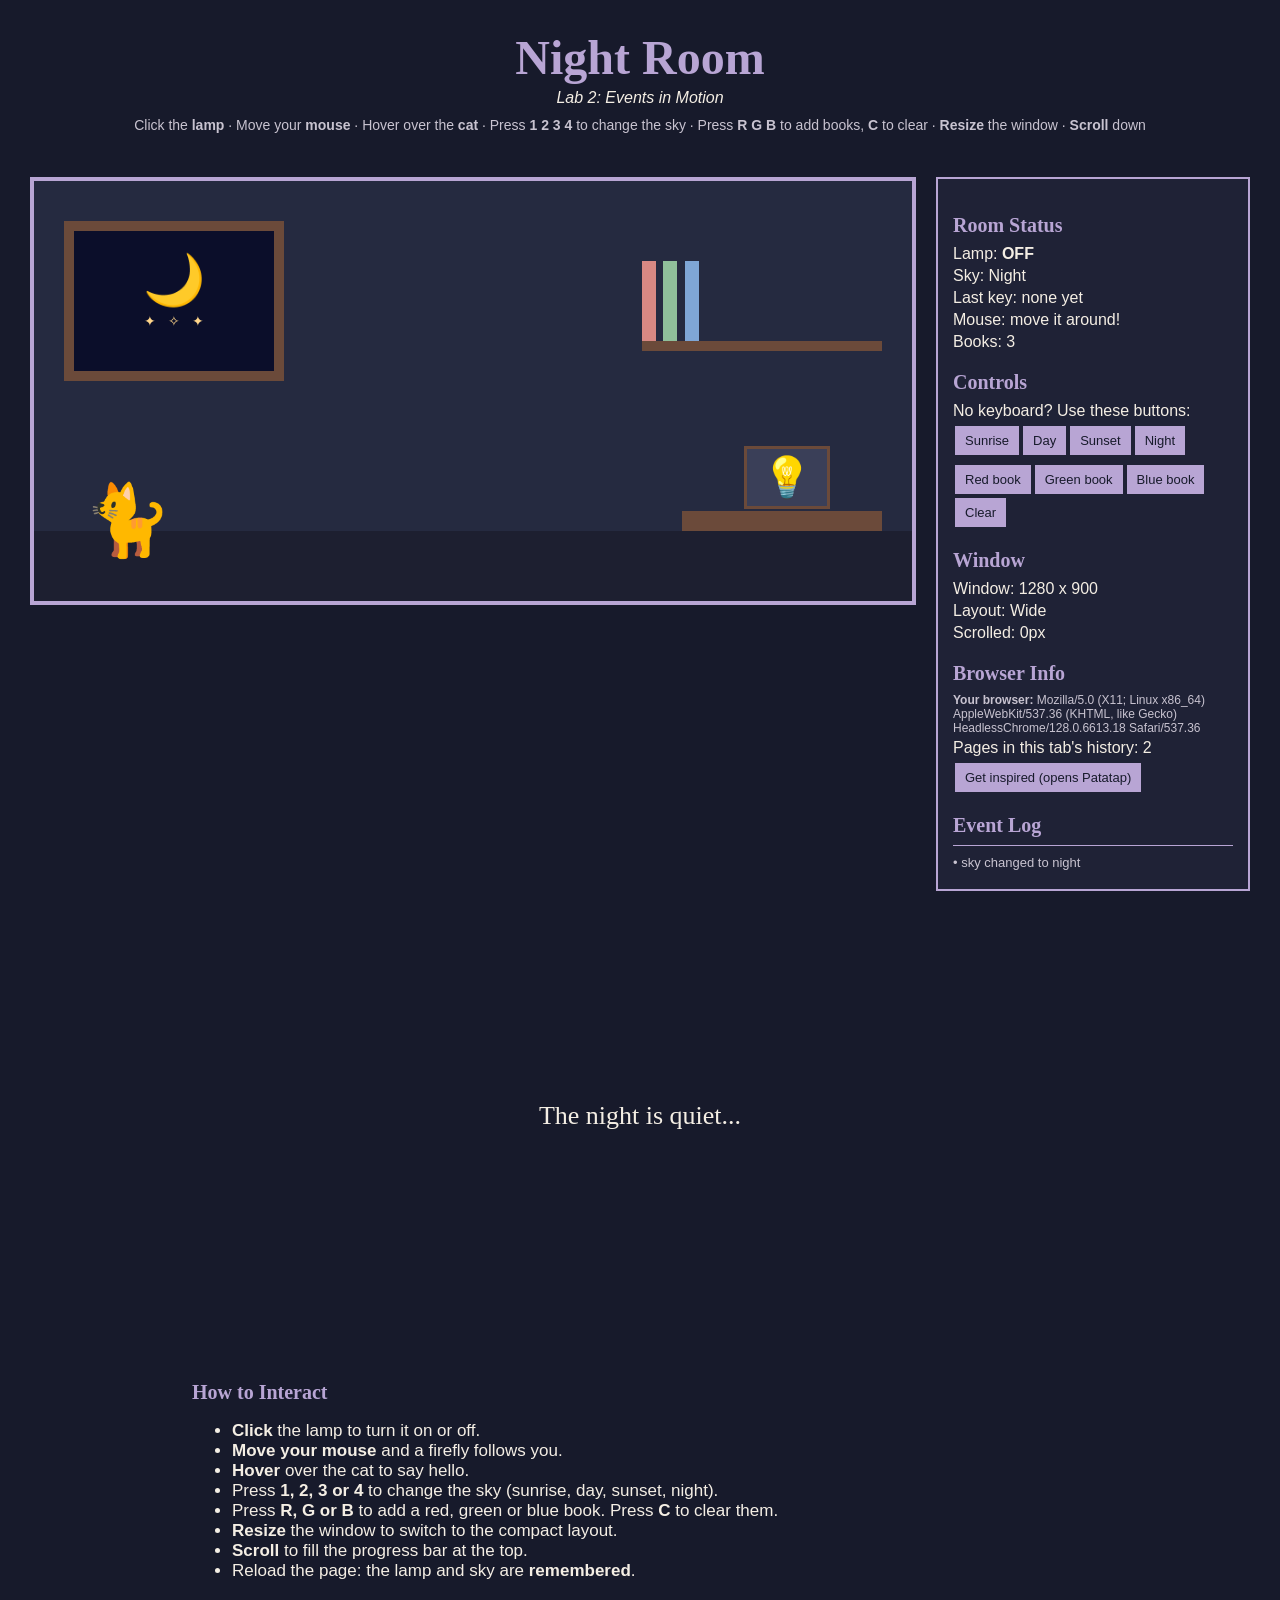
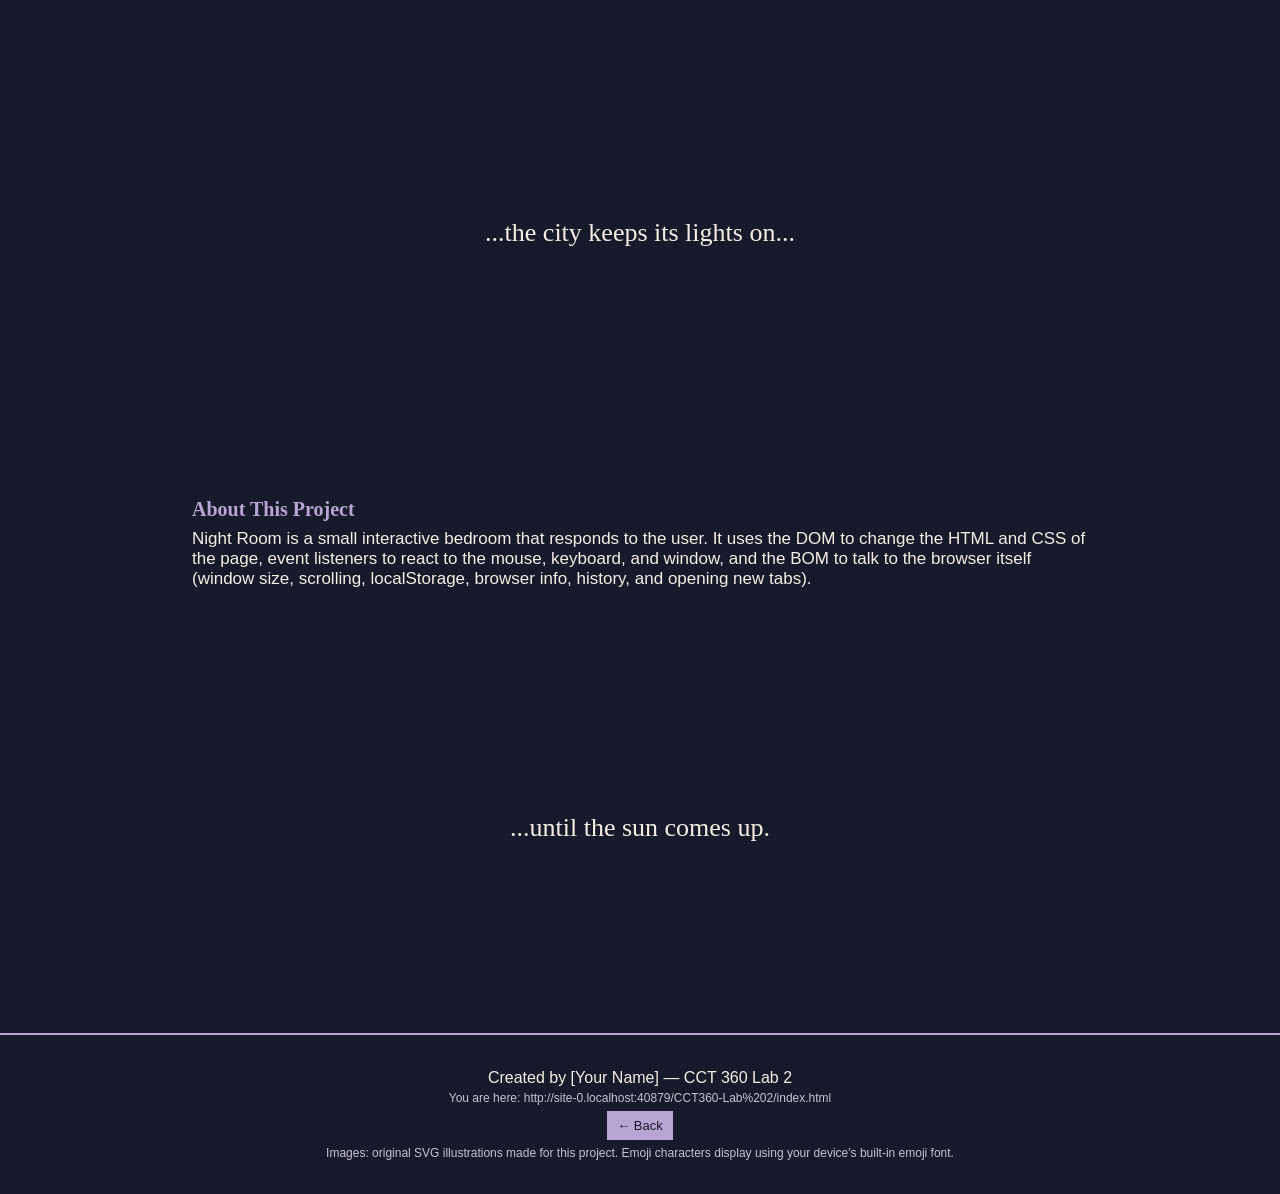
==== CCT360-Lab 2/index.html @ c2b2cab2 "Add files via upload" ====
<!DOCTYPE html>
<html lang="en" dir="ltr">
<head>
  <meta charset="utf-8">
  <meta name="viewport" content="width=device-width, initial-scale=1">
  <title>Lab 2: Night Room</title>
  <!-- External stylesheet (the recommended way from Class 2) -->
  <link rel="stylesheet" type="text/css" href="css/styles.css">
</head>
<body>

  <!-- ===== HEADER ===== -->
  <div id="header">
    <h1>Night Room</h1>
    <p><em>Lab 2: Events in Motion</em></p>
    <p class="instructions">
      Click the <strong>lamp</strong> &middot; Move your <strong>mouse</strong> &middot;
      Hover over the <strong>cat</strong> &middot; Press <strong>1 2 3 4</strong> to change the sky &middot;
      Press <strong>R G B</strong> to add books, <strong>C</strong> to clear &middot;
      <strong>Resize</strong> the window &middot; <strong>Scroll</strong> down
    </p>
  </div>

  <!-- ===== MAIN AREA (flexbox: room + side panel) ===== -->
  <div id="main">

    <!-- The room scene: position relative, so the objects inside can use position absolute -->
    <div id="room">

      <!-- Window with the sky -->
      <div id="skyWindow">
        <span id="skyIcon">🌙</span>
        <p id="stars">✦ &nbsp; ✧ &nbsp; ✦</p>
      </div>

      <!-- Bookshelf (books are added here with JavaScript) -->
      <div id="shelf">
        <div class="book red"></div>
        <div class="book green"></div>
        <div class="book blue"></div>
      </div>

      <!-- Floor -->
      <div id="floor"></div>

      <!-- Desk with the lamp on top -->
      <div id="desk"></div>
      <button id="lamp" title="Click to turn the lamp on or off">💡</button>

      <!-- Cat -->
      <div id="cat">🐈</div>
      <p id="catSays"></p>

    </div>

    <!-- Side panel with live information -->
    <div id="panel">
      <h2>Room Status</h2>
      <p id="lampStatus">Lamp: <strong>OFF</strong></p>
      <p id="skyStatus">Sky: Night</p>
      <p id="lastKey">Last key: none yet</p>
      <p id="mousePos">Mouse: move it around!</p>
      <p id="shelfMessage">Books: 3</p>

      <h2>Controls</h2>
      <p>No keyboard? Use these buttons:</p>
      <!-- These buttons use inline onclick (the first method we learned in Class 3) -->
      <div class="buttonRow">
        <button onclick="setSky('sunrise')">Sunrise</button>
        <button onclick="setSky('day')">Day</button>
        <button onclick="setSky('sunset')">Sunset</button>
        <button onclick="setSky('night')">Night</button>
      </div>
      <div class="buttonRow">
        <button onclick="addBook('red')">Red book</button>
        <button onclick="addBook('green')">Green book</button>
        <button onclick="addBook('blue')">Blue book</button>
        <button onclick="clearBooks()">Clear</button>
      </div>

      <h2>Window</h2>
      <p id="windowSize">Window:</p>
      <p id="layoutStatus">Layout:</p>
      <p id="scrollStatus">Scrolled: 0px</p>

      <h2>Browser Info</h2>
      <p class="small" id="browserInfo"></p>
      <p id="historyInfo"></p>
      <button id="inspireButton">Get inspired (opens Patatap)</button>

      <h2>Event Log</h2>
      <div id="eventLog"></div>
    </div>

  </div>

  <!-- ===== PARALLAX SECTION (CSS parallax from Class 2) ===== -->
  <div class="parallax" id="p1">
    <div class="caption"><span>The night is quiet...</span></div>
  </div>

  <div class="textSection">
    <h2>How to Interact</h2>
    <ul>
      <li><strong>Click</strong> the lamp to turn it on or off.</li>
      <li><strong>Move your mouse</strong> and a firefly follows you.</li>
      <li><strong>Hover</strong> over the cat to say hello.</li>
      <li>Press <strong>1, 2, 3 or 4</strong> to change the sky (sunrise, day, sunset, night).</li>
      <li>Press <strong>R, G or B</strong> to add a red, green or blue book. Press <strong>C</strong> to clear them.</li>
      <li><strong>Resize</strong> the window to switch to the compact layout.</li>
      <li><strong>Scroll</strong> to fill the progress bar at the top.</li>
      <li>Reload the page: the lamp and sky are <strong>remembered</strong>.</li>
    </ul>
  </div>

  <div class="parallax" id="p2">
    <div class="caption"><span>...the city keeps its lights on...</span></div>
  </div>

  <div class="textSection">
    <h2>About This Project</h2>
    <p>
      Night Room is a small interactive bedroom that responds to the user.
      It uses the DOM to change the HTML and CSS of the page, event listeners to react to the
      mouse, keyboard, and window, and the BOM to talk to the browser itself
      (window size, scrolling, localStorage, browser info, history, and opening new tabs).
    </p>
  </div>

  <div class="parallax" id="p3">
    <div class="caption"><span>...until the sun comes up.</span></div>
  </div>

  <!-- ===== FOOTER ===== -->
  <div id="footer">
    <p>Created by [Your Name] &mdash; CCT 360 Lab 2</p>
    <p class="small">You are here: <span id="locationText"></span></p>
    <button id="backButton">&larr; Back</button>
    <p class="small">Images: original SVG illustrations made for this project. Emoji characters display using your device's built-in emoji font.</p>
  </div>

  <!-- Placed at the end so they show on top of everything else -->
  <div id="progressBar"></div>
  <div id="firefly">✨</div>

  <!-- External JavaScript file (the preferred method from Class 3) -->
  <script src="js/script.js"></script>
</body>
</html>
---- CCT360-Lab 2/css/styles.css ----
/*
  Lab 2: Events in Motion - Night Room
  Colour palette (RGB / hex colours for screens):
    #171a2b  midnight ink   (page background)
    #252a40  soft ink       (room wall)
    #514653  lit room       (wall when the lamp is on)
    #f4eee4  paper          (main text)
    #b8a5d4  lavender       (accents and borders)
    #ffd58a  lamp gold      (lamp glow, progress bar)
    #6b4a3a  wood           (desk, shelf, window frame)
  Fonts: Georgia (serif) for headings, Trebuchet MS (sans-serif) for body text.
*/

/* ===== PAGE ===== */
body {
  margin: 0;
  background-color: #171a2b;
  color: #f4eee4;
  font-family: "Trebuchet MS", Arial, sans-serif;
  font-size: 16px;
}

h1,
h2 {
  font-family: Georgia, "Times New Roman", serif;
  color: #b8a5d4;
}

h1 {
  font-size: 48px;
  margin: 0;
}

h2 {
  font-size: 20px;
  margin-top: 20px;
  margin-bottom: 8px;
}

p {
  margin-top: 4px;
  margin-bottom: 4px;
}

/* class selector: reused for small text in several places */
.small {
  font-size: 12px;
  color: #c8c3d0;
}

/* ===== HEADER ===== */
#header {
  text-align: center;
  padding: 30px 20px 10px 20px;
}

.instructions {
  font-size: 14px;
  color: #c8c3d0;
  margin-top: 10px;
}

/* ===== MAIN AREA (Flexbox) ===== */
#main {
  display: flex;
  flex-direction: row;
  justify-content: center;
  align-items: flex-start;
  padding: 20px;
}

/* ===== ROOM SCENE ===== */
/* position: relative lets the objects inside use position: absolute */
#room {
  position: relative;
  flex-grow: 1;
  height: 420px;
  margin: 10px;
  border: 4px solid #b8a5d4;
  background-color: #252a40;
}

/* Window with the sky */
#skyWindow {
  position: absolute;
  top: 40px;
  left: 30px;
  width: 200px;
  height: 140px;
  background-color: #0b0e2a;
  border: 10px solid #6b4a3a;
  text-align: center;
}

#skyIcon {
  font-size: 50px;
  display: block;
  margin-top: 20px;
}

#stars {
  color: #ffd58a;
  font-size: 14px;
}

/* Bookshelf */
#shelf {
  position: absolute;
  top: 70px;
  right: 30px;
  width: 240px;
  height: 90px;
  border-bottom: 10px solid #6b4a3a;
}

/* Every book shares the .book class (class = barcode) */
.book {
  display: inline-block;
  width: 14px;
  height: 80px;
  margin-top: 10px;
  margin-right: 3px;
}

.red {
  background-color: #d88883;
}

.green {
  background-color: #8fbf9a;
}

.blue {
  background-color: #7fa6d6;
}

/* Floor */
#floor {
  position: absolute;
  bottom: 0px;
  left: 0px;
  width: 100%;
  height: 70px;
  background-color: #1d1f30;
}

/* Desk */
#desk {
  position: absolute;
  bottom: 70px;
  right: 30px;
  width: 200px;
  height: 20px;
  background-color: #6b4a3a;
}

/* Lamp (a button, so it can be clicked or used with Tab + Enter) */
#lamp {
  position: absolute;
  bottom: 90px;
  right: 80px;
  font-size: 40px;
  padding: 5px 15px;
  background-color: #3a3f58;
  border: 3px solid #6b4a3a;
}

/* Cat */
#cat {
  position: absolute;
  bottom: 40px;
  left: 50px;
  font-size: 70px;
}

#catSays {
  position: absolute;
  bottom: 135px;
  left: 60px;
  font-family: Georgia, "Times New Roman", serif;
  font-size: 18px;
  color: #ffd58a;
}

/* ===== SIDE PANEL ===== */
#panel {
  width: 280px;
  margin: 10px;
  padding: 15px;
  border: 2px solid #b8a5d4;
  background-color: #1f2236;
}

/* Flexbox row of buttons that wraps onto a new line when out of space */
.buttonRow {
  display: flex;
  flex-direction: row;
  flex-wrap: wrap;
  margin-bottom: 6px;
}

button {
  font-family: "Trebuchet MS", Arial, sans-serif;
  font-size: 13px;
  color: #171a2b;
  background-color: #b8a5d4;
  border: 2px solid #b8a5d4;
  padding: 5px 8px;
  margin: 2px;
}

#eventLog {
  font-size: 13px;
  color: #c8c3d0;
  border-top: 1px solid #b8a5d4;
  padding-top: 5px;
}

/* ===== PARALLAX (Class 2) ===== */
.parallax {
  position: relative;
  height: 400px;
  background-position: center;
  background-repeat: no-repeat;
  background-size: cover;
  background-attachment: fixed;
}

/* the "../" goes up out of the css folder to find the images folder */
#p1 {
  background-image: url("../images/night-sky.svg");
}

#p2 {
  background-image: url("../images/city.svg");
}

#p3 {
  background-image: url("../images/sunrise.svg");
}

/* caption is absolute inside the relative parallax div */
.caption {
  position: absolute;
  top: 45%;
  left: 0px;
  width: 100%;
  text-align: center;
}

.caption span {
  background-color: #171a2b;
  color: #f4eee4;
  font-family: Georgia, "Times New Roman", serif;
  font-size: 26px;
  padding: 15px 25px;
}

.textSection {
  padding: 40px 15%;
  font-size: 17px;
}

/* ===== FOOTER ===== */
#footer {
  text-align: center;
  padding: 30px 20px;
  border-top: 2px solid #b8a5d4;
}

/* ===== FIXED ELEMENTS ===== */
/* position: fixed keeps these in place even when the page scrolls */
#progressBar {
  position: fixed;
  top: 0px;
  left: 0px;
  width: 0%;
  height: 6px;
  background-color: #ffd58a;
}

#firefly {
  position: fixed;
  top: -50px;
  left: -50px;
  font-size: 22px;
}
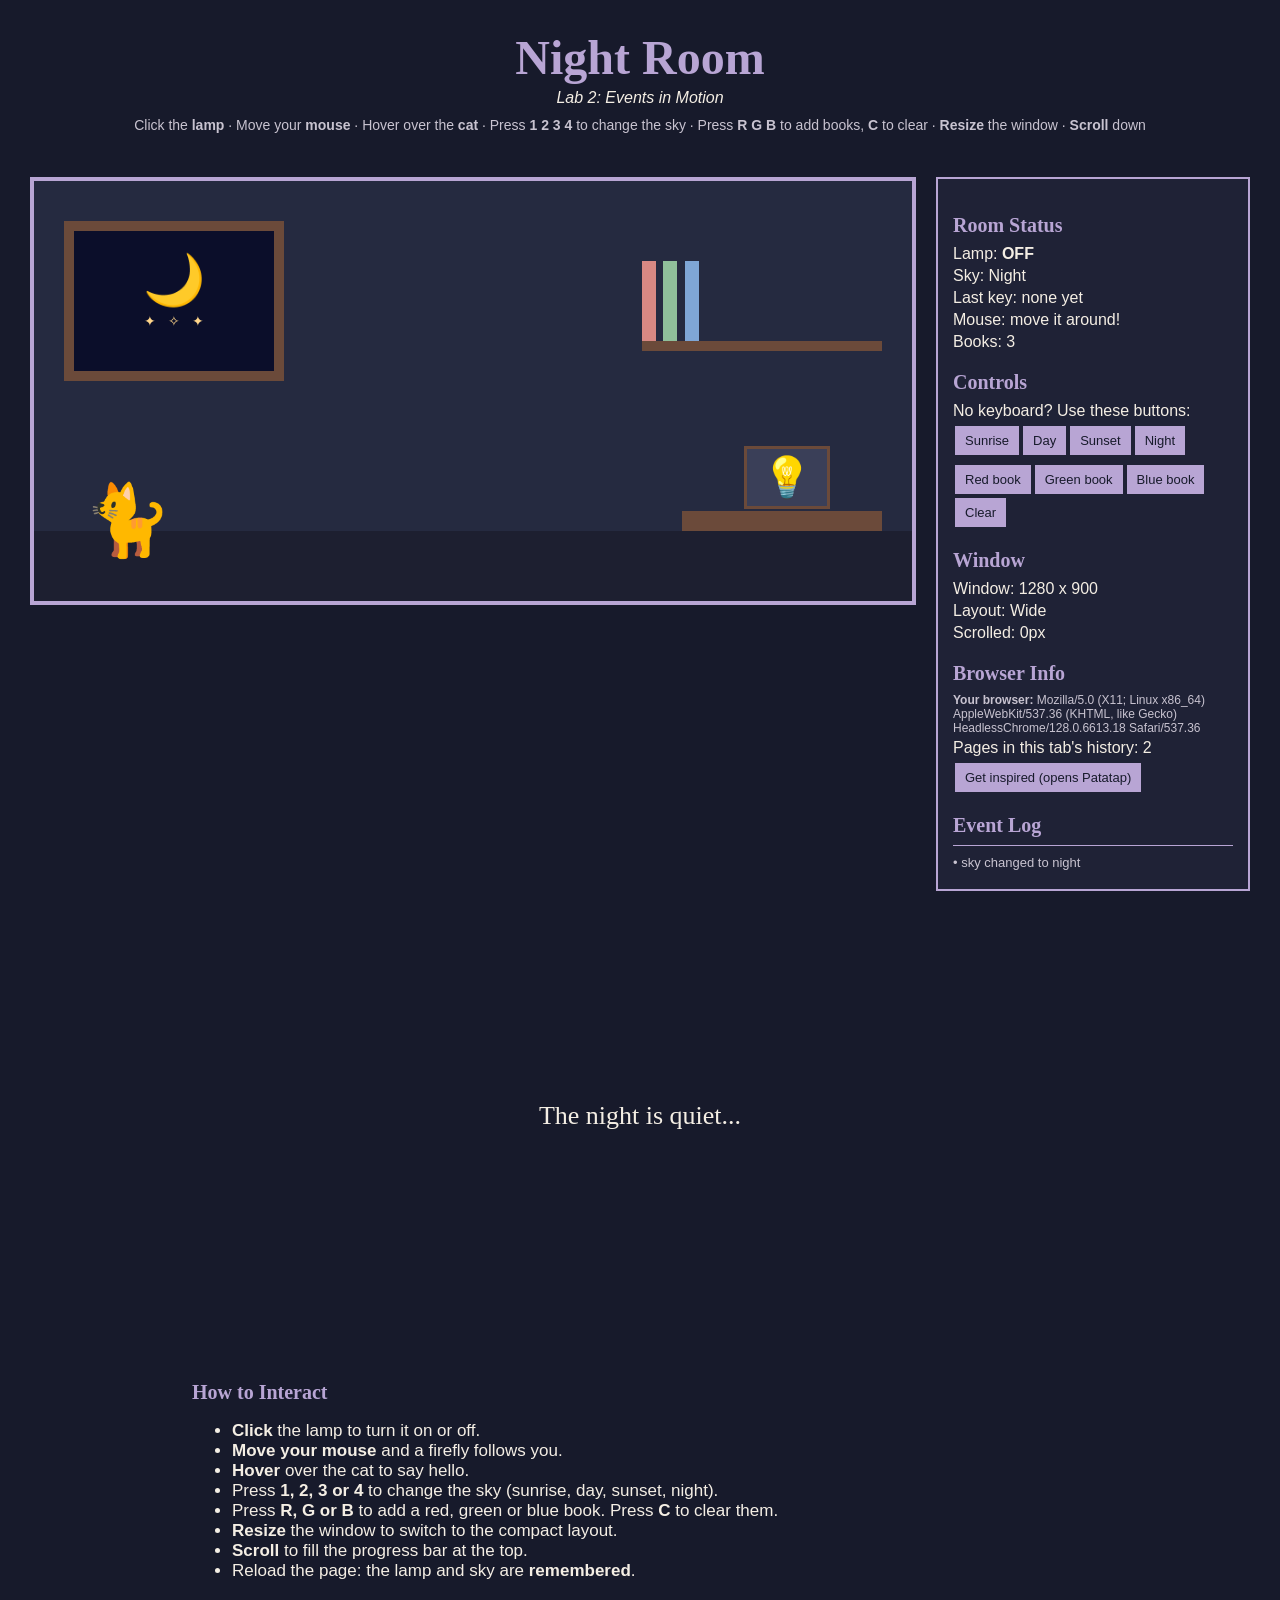
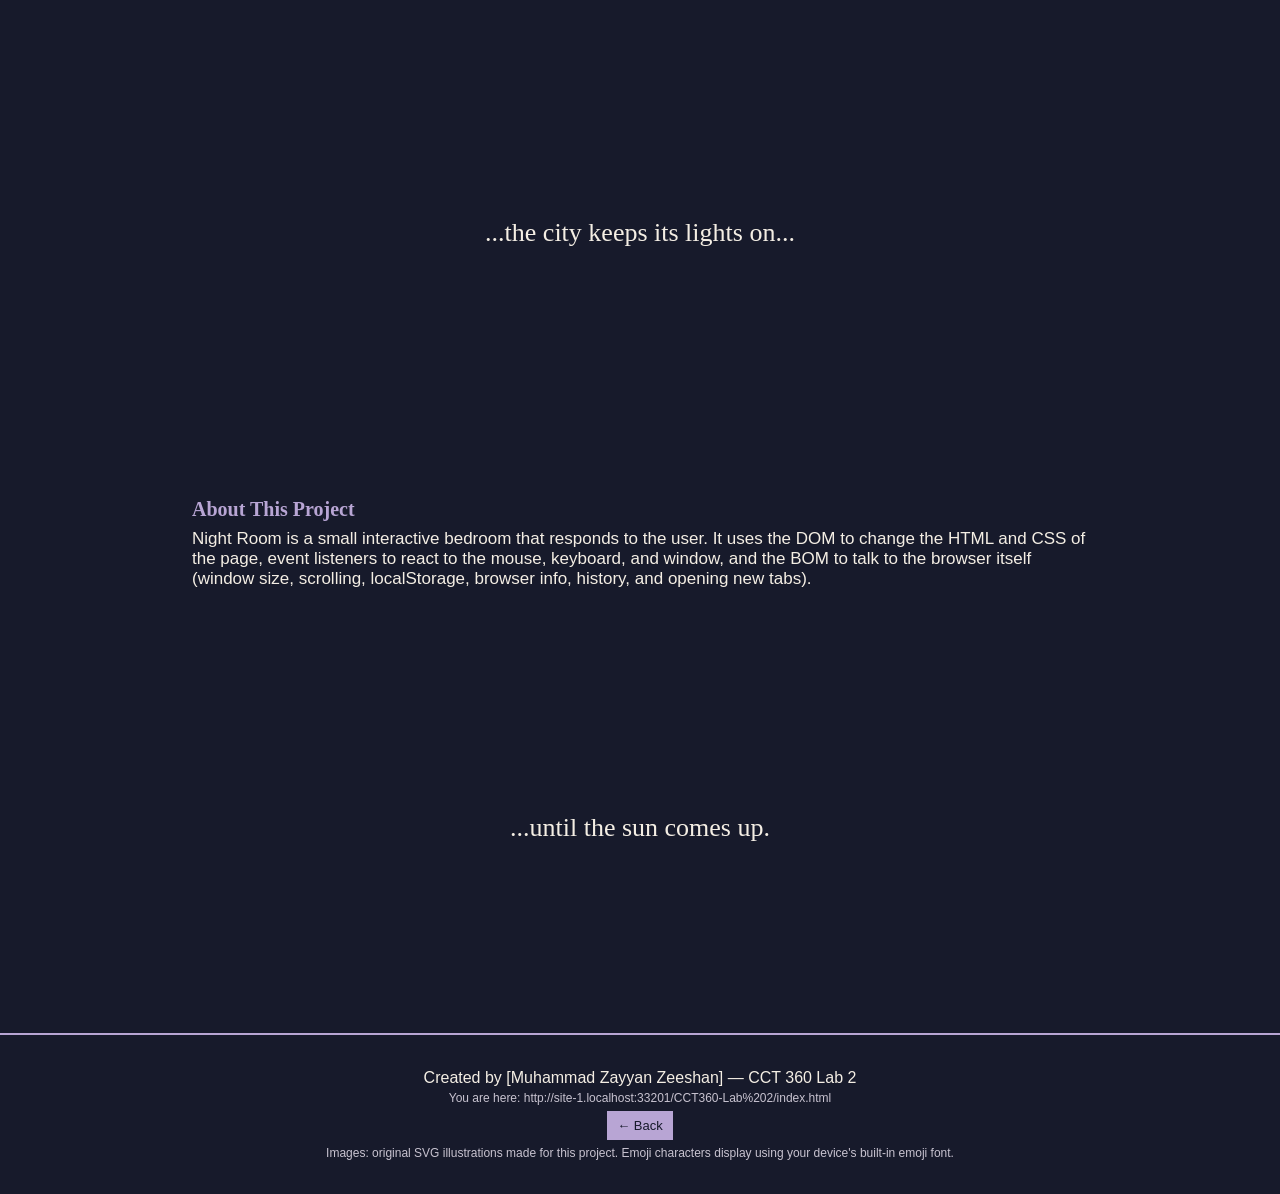
==== commit ffabdd14: "Update footer with creator's name" ====
--- a/CCT360-Lab 2/index.html
+++ b/CCT360-Lab 2/index.html
@@ -133,7 +133,7 @@
 
   <!-- ===== FOOTER ===== -->
   <div id="footer">
-    <p>Created by [Your Name] &mdash; CCT 360 Lab 2</p>
+    <p>Created by [Muhammad Zayyan Zeeshan] &mdash; CCT 360 Lab 2</p>
     <p class="small">You are here: <span id="locationText"></span></p>
     <button id="backButton">&larr; Back</button>
     <p class="small">Images: original SVG illustrations made for this project. Emoji characters display using your device's built-in emoji font.</p>
